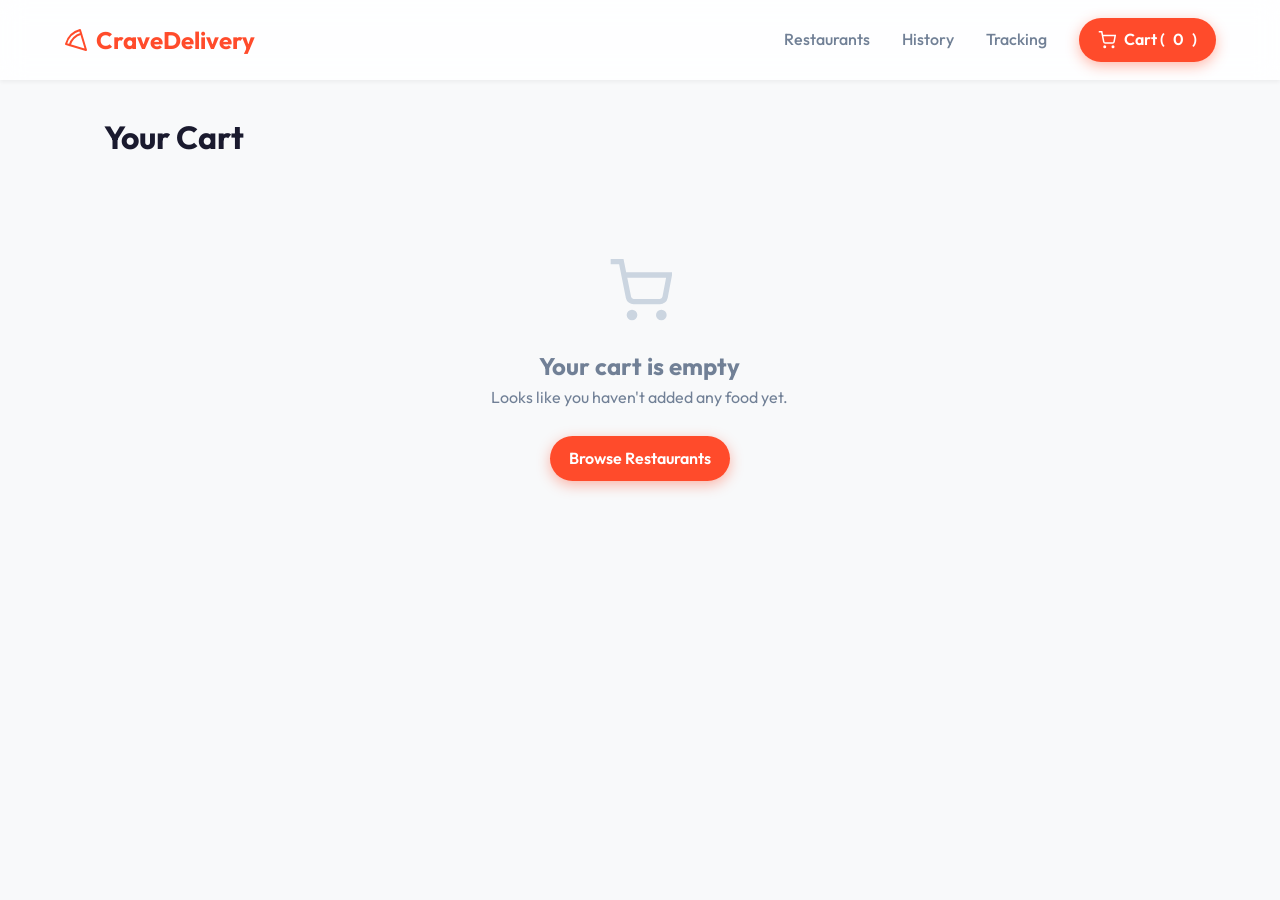
==== cart.html @ 02fb97c6 "web complete" ====
<!DOCTYPE html>
<html lang="en">
<head>
    <meta charset="UTF-8">
    <meta name="viewport" content="width=device-width, initial-scale=1.0">
    <title>Cart - Food Delivery Platform</title>
    <link rel="stylesheet" href="styles/global.css">
    <link rel="stylesheet" href="styles/cart.css">
    <link rel="preconnect" href="https://fonts.googleapis.com">
    <link rel="preconnect" href="https://fonts.gstatic.com" crossorigin>
    <link href="https://fonts.googleapis.com/css2?family=Outfit:wght@300;400;500;600;700&display=swap" rel="stylesheet">
</head>
<body>
    <!-- Shared Navigation -->
    <header class="navbar">
        <a href="index.html" class="nav-brand">
            <svg width="24" height="24" viewBox="0 0 24 24" fill="none" stroke="currentColor" stroke-width="2" stroke-linecap="round" stroke-linejoin="round"><path d="m2 16 20 6-6-20A20 20 0 0 0 2 16"/><path d="M5.71 17.11a17.04 17.04 0 0 1 11.4-11.4"/></svg>
            CraveDelivery
        </a>
        <nav class="nav-links">
            <a href="index.html" class="nav-item">Restaurants</a>
            <a href="history.html" class="nav-item">History</a>
            <a href="tracking.html" class="nav-item">Tracking</a>
            <a href="cart.html" class="nav-cart-btn">
                <svg width="18" height="18" viewBox="0 0 24 24" fill="none" stroke="currentColor" stroke-width="2"><circle cx="9" cy="21" r="1"/><circle cx="20" cy="21" r="1"/><path d="M1 1h4l2.68 13.39a2 2 0 0 0 2 1.61h9.72a2 2 0 0 0 2-1.61L23 6H6"/></svg>
                Cart (<span id="cart-count">0</span>)
            </a>
        </nav>
    </header>

    <main class="container">
        <h1 class="section-title">Your Cart</h1>
        
        <div class="cart-container" id="cartContainer">
            <div class="cart-items" id="cartItemsList">
                
            </div>
            
            <div class="cart-summary" id="cartSummarySection">
                <div class="summary-row">
                    <span>Subtotal</span>
                    <span id="subtotalAmount">Rs. 0</span>
                </div>
                <div class="summary-row">
                    <span>Delivery Fee</span>
                    <span id="deliveryFee">Rs. 150</span>
                </div>
                <div class="summary-row">
                    <span>Tax (8%)</span>
                    <span id="taxAmount">Rs. 0</span>
                </div>
                <div class="summary-total">
                    <span>Total</span>
                    <span id="totalAmount">Rs. 0</span>
                </div>
                <button class="checkout-btn" id="checkoutBtn">Proceed to Checkout</button>
            </div>
        </div>
    </main>

    <!-- Toast Notifications Container -->
    <div class="toast-container" id="toastContainer"></div>

    <script src="scripts/app.js"></script>
</body>
</html>
---- styles/global.css ----
* {
  margin: 0;
  padding: 0;
  box-sizing: border-box;
}

body {
  font-family: 'Outfit', sans-serif;
  background-color: #f8f9fa;
  color: #1a1a2e;
  line-height: 1.6;
  padding-top: 80px; 
}

a {
  text-decoration: none;
  color: inherit;
}

button {
  cursor: pointer;
  font-family: inherit;
  border: none;
  outline: none;
}

.navbar {
  position: fixed;
  top: 0;
  left: 0;
  width: 100%;
  background: rgba(255, 255, 255, 0.85);
  backdrop-filter: blur(12px);
  z-index: 1000;
  box-shadow: 0 2px 4px rgba(0,0,0,0.05);
  display: flex;
  justify-content: space-between;
  align-items: center;
  padding: 1rem 5%;
  height: 80px;
}

.nav-brand {
  font-size: 1.5rem;
  font-weight: 700;
  color: #ff4b2b;
  display: flex;
  align-items: center;
  gap: 0.5rem;
}

.nav-links {
  display: flex;
  gap: 2rem;
  align-items: center;
}

.nav-item {
  font-weight: 500;
  color: #718096;
  transition: all 0.3s cubic-bezier(0.4, 0, 0.2, 1);
  position: relative;
}

.nav-item:hover, .nav-item.active {
  color: #ff4b2b;
}

.nav-item.active::after {
  content: '';
  position: absolute;
  bottom: -4px;
  left: 0;
  width: 100%;
  height: 2px;
  background: #ff4b2b;
  border-radius: 2px;
}

.nav-cart-btn {
  background: #ff4b2b;
  color: #ffffff;
  padding: 0.6rem 1.2rem;
  border-radius: 9999px;
  font-weight: 600;
  display: flex;
  align-items: center;
  gap: 0.5rem;
  transition: all 0.3s cubic-bezier(0.4, 0, 0.2, 1);
  box-shadow: 0 4px 14px rgba(255, 75, 43, 0.4);
}

.nav-cart-btn:hover {
  transform: translateY(-2px);
  box-shadow: 0 6px 20px rgba(255, 75, 43, 0.6);
}

.container {
  max-width: 1200px;
  margin: 0 auto;
  padding: 2rem 5%;
}

.section-title {
  font-size: 2rem;
  font-weight: 700;
  margin-bottom: 2rem;
  color: #1a1a2e;
}

.toast-container {
  position: fixed;
  bottom: 2rem;
  right: 2rem;
  display: flex;
  flex-direction: column;
  gap: 1rem;
  z-index: 9999;
}

.toast {
  background: #ffffff;
  color: #1a1a2e;
  padding: 1rem 1.5rem;
  border-radius: 12px;
  box-shadow: 0 10px 15px -3px rgba(0,0,0,0.1), 0 4px 6px -2px rgba(0,0,0,0.05);
  border-left: 4px solid #ff4b2b;
  animation: slideIn 0.3s forwards, fadeOut 0.3s 3s forwards;
  display: flex;
  align-items: center;
  gap: 0.8rem;
  font-weight: 500;
}

@keyframes slideIn {
  from { transform: translateX(100%); opacity: 0; }
  to { transform: translateX(0); opacity: 1; }
}

@keyframes fadeOut {
  from { opacity: 1; }
  to { opacity: 0; }
}
---- styles/cart.css ----
.cart-container {
  display: grid;
  grid-template-columns: 2fr 1fr;
  gap: 2rem;
}

@media (max-width: 768px) {
  .cart-container {
      grid-template-columns: 1fr;
  }
}

.cart-items {
  background: #ffffff;
  border-radius: 20px;
  padding: 2rem;
  box-shadow: 0 2px 4px rgba(0,0,0,0.05);
}

.cart-item {
  display: flex;
  align-items: center;
  gap: 1.5rem;
  padding-bottom: 1.5rem;
  margin-bottom: 1.5rem;
  border-bottom: 1px solid #edf2f7;
}

.cart-item:last-child {
  border-bottom: none;
  margin-bottom: 0;
  padding-bottom: 0;
}

.cart-item-img {
  width: 80px;
  height: 80px;
  border-radius: 8px;
  object-fit: cover;
  background: #eee;
}

.cart-item-details {
  flex: 1;
}

.cart-item-title {
  font-weight: 600;
  font-size: 1.1rem;
  margin-bottom: 0.3rem;
}

.cart-item-price {
  color: #ff4b2b;
  font-weight: 600;
}

.cart-item-actions {
  display: flex;
  align-items: center;
  gap: 1rem;
}

.qty-btn {
  background: #f8f9fa;
  border: none;
  width: 32px;
  height: 32px;
  border-radius: 50%;
  font-weight: bold;
  cursor: pointer;
  transition: all 0.3s cubic-bezier(0.4, 0, 0.2, 1);
}

.qty-btn:hover {
  background: #edf2f7;
}

.remove-btn {
  color: #e53e3e;
  background: none;
  border: none;
  cursor: pointer;
  font-size: 0.9rem;
  font-weight: 500;
}

.remove-btn:hover {
  text-decoration: underline;
}

.cart-summary {
  background: #ffffff;
  border-radius: 20px;
  padding: 2rem;
  box-shadow: 0 2px 4px rgba(0,0,0,0.05);
  height: fit-content;
}

.summary-row {
  display: flex;
  justify-content: space-between;
  margin-bottom: 1rem;
  color: #718096;
}

.summary-total {
  display: flex;
  justify-content: space-between;
  margin-top: 1.5rem;
  padding-top: 1.5rem;
  border-top: 1px solid #edf2f7;
  font-weight: 700;
  font-size: 1.25rem;
  color: #1a1a2e;
}

.checkout-btn {
  width: 100%;
  background: #ff4b2b;
  color: #ffffff;
  border: none;
  padding: 1rem;
  border-radius: 12px;
  font-weight: 600;
  font-size: 1.1rem;
  margin-top: 2rem;
  cursor: pointer;
  transition: all 0.3s cubic-bezier(0.4, 0, 0.2, 1);
}

.checkout-btn:hover {
  background: #ff416c;
  transform: translateY(-2px);
  box-shadow: 0 4px 12px rgba(255, 75, 43, 0.4);
}
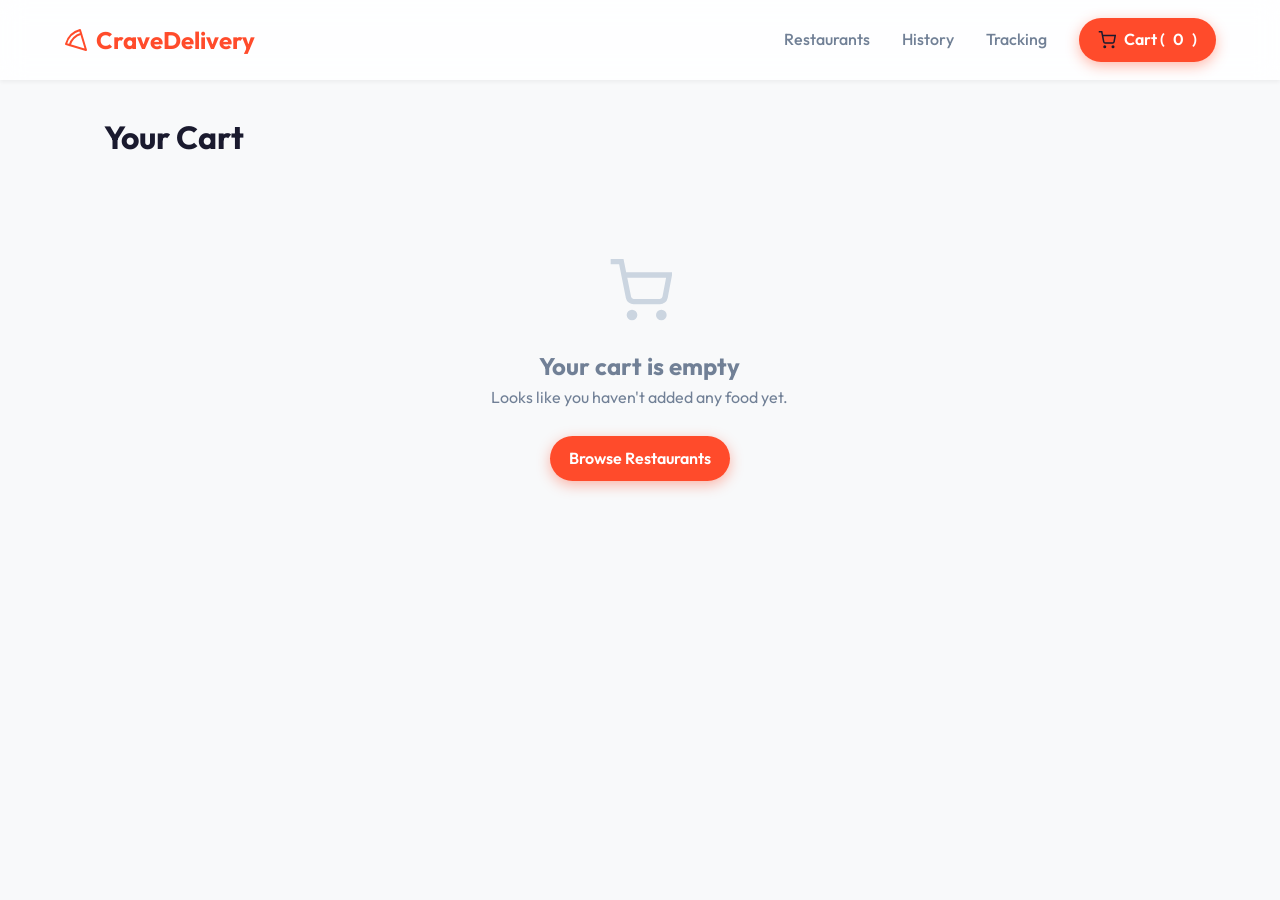
==== commit ebe69f75: "Separation for svg" ====
--- a/cart.html
+++ b/cart.html
@@ -11,10 +11,9 @@
     <link href="https://fonts.googleapis.com/css2?family=Outfit:wght@300;400;500;600;700&display=swap" rel="stylesheet">
 </head>
 <body>
-    <!-- Shared Navigation -->
     <header class="navbar">
         <a href="index.html" class="nav-brand">
-            <svg width="24" height="24" viewBox="0 0 24 24" fill="none" stroke="currentColor" stroke-width="2" stroke-linecap="round" stroke-linejoin="round"><path d="m2 16 20 6-6-20A20 20 0 0 0 2 16"/><path d="M5.71 17.11a17.04 17.04 0 0 1 11.4-11.4"/></svg>
+            <img src="icons/brand.svg" width="24" height="24" alt="Brand">
             CraveDelivery
         </a>
         <nav class="nav-links">
@@ -22,7 +21,7 @@
             <a href="history.html" class="nav-item">History</a>
             <a href="tracking.html" class="nav-item">Tracking</a>
             <a href="cart.html" class="nav-cart-btn">
-                <svg width="18" height="18" viewBox="0 0 24 24" fill="none" stroke="currentColor" stroke-width="2"><circle cx="9" cy="21" r="1"/><circle cx="20" cy="21" r="1"/><path d="M1 1h4l2.68 13.39a2 2 0 0 0 2 1.61h9.72a2 2 0 0 0 2-1.61L23 6H6"/></svg>
+                <img src="icons/cart.svg" width="18" height="18" alt="Cart">
                 Cart (<span id="cart-count">0</span>)
             </a>
         </nav>
@@ -58,7 +57,6 @@
         </div>
     </main>
 
-    <!-- Toast Notifications Container -->
     <div class="toast-container" id="toastContainer"></div>
 
     <script src="scripts/app.js"></script>
